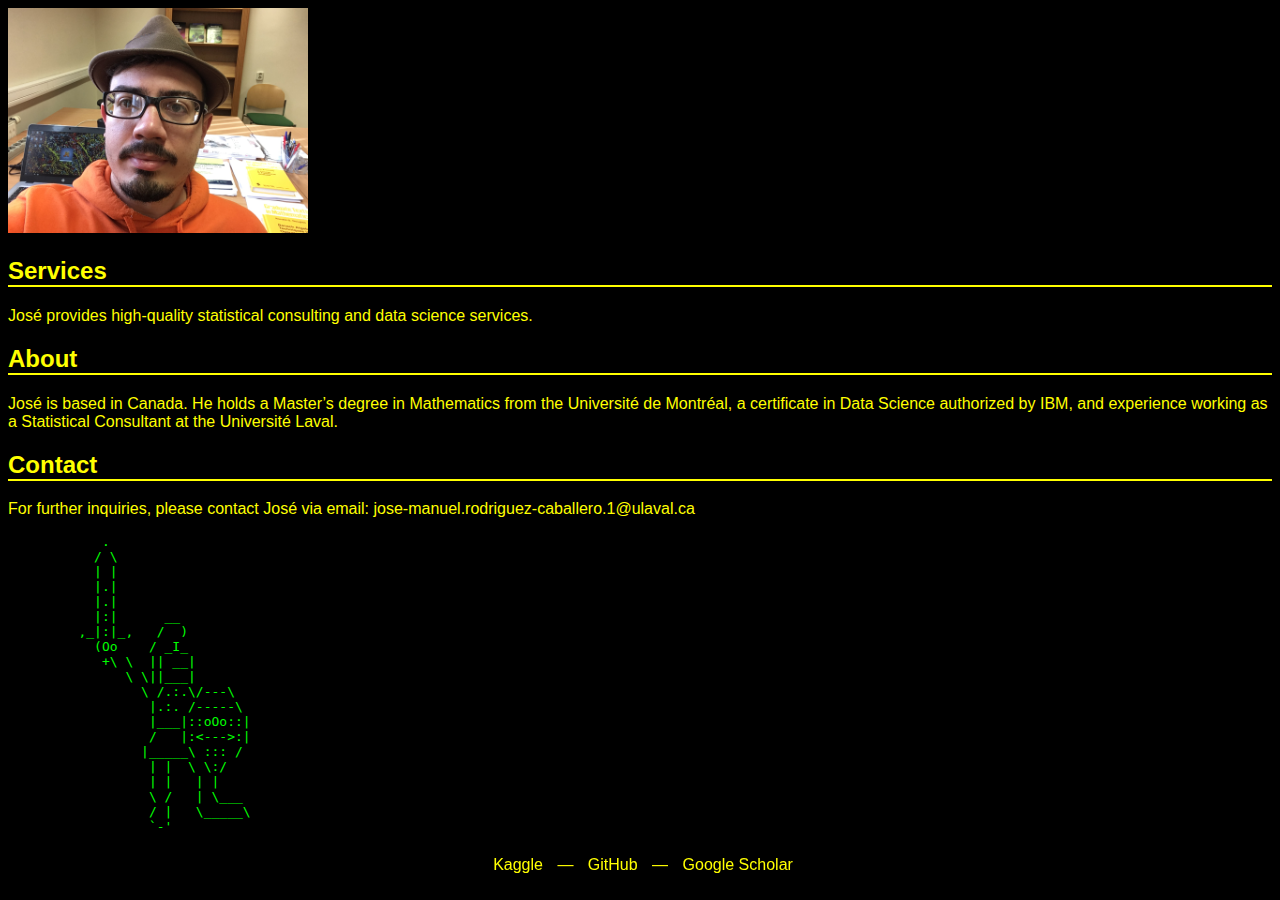
==== index.html @ 4747e4dd "simple personal website" ====
<!DOCTYPE html>
<html lang="en">
<head>
    <meta charset="UTF-8">
    <meta name="viewport" content="width=device-width, initial-scale=1.0">
    <title>José Manuel Rodríguez Caballero - Statistical Consultant & Data Scientist</title>
    <link rel="stylesheet" href="styles.css">
</head>
<body>
    <header>
        <img src="image.png"
        width="300" 
        height= auto
        alt="Picture of José Manuel Rodríguez Caballero">
    </header>

    <section id="services">
        <h2>Services</h2>
        <p>José provides high-quality statistical consulting and data science services.</p>
    </section>

    <section id="about">
        <h2>About</h2>
        <p>José is based in Canada. He holds a Master’s degree in Mathematics from the Université de Montréal, a certificate in Data Science authorized by IBM, and experience working as a Statistical Consultant at the Université Laval.</p>
    </section>

    <section id="contact">
        <h2>Contact</h2>
        <p>For further inquiries, please contact José via email: jose-manuel.rodriguez-caballero.1@ulaval.ca </p>
    </section>

    <section id="space">
        <pre class="green-art">
            .
           / \
           | |
           |.|
           |.|
           |:|      __
         ,_|:|_,   /  )
           (Oo    / _I_
            +\ \  || __|
               \ \||___|
                 \ /.:.\/---\
                  |.:. /-----\
                  |___|::oOo::|
                  /   |:<--->:|
                 |_____\ ::: /
                  | |  \ \:/
                  | |   | |
                  \ /   | \___
                  / |   \_____\ 
                  `-'
        </pre>
    </section>
    

    </section>

    <footer>
        <ul>
            <li><a href="https://www.kaggle.com/josemrcaballero">Kaggle</a></li>
            <li>—</li>
            <li><a href="https://github.com/josephcmac">GitHub</a></li>
            <li>—</li>
            <li><a href="https://scholar.google.ca/citations?hl=en&user=D8zDZ7IAAAAJ&view_op=list_works&sortby=pubdate">Google Scholar</a></li>
        </ul>
    </footer>
</body>
</html>
---- styles.css ----
body {
    background-color: black;
    color: yellow;
    font-family: Arial, sans-serif;
}

nav ul, footer ul {
    list-style-type: none;
    padding: 0;
}

nav ul li, footer ul li {
    display: inline;
    margin-right: 10px;
}

a {
    color: yellow;
    text-decoration: none;
}

a:hover {
    text-decoration: underline;
}

h2 {
    border-bottom: 2px solid yellow;
}

footer {
    position: fixed;
    bottom: 0;
    width: 100%;
    text-align: center;
    padding: 10px 0;
}

.green-art {
    color: lime;
}
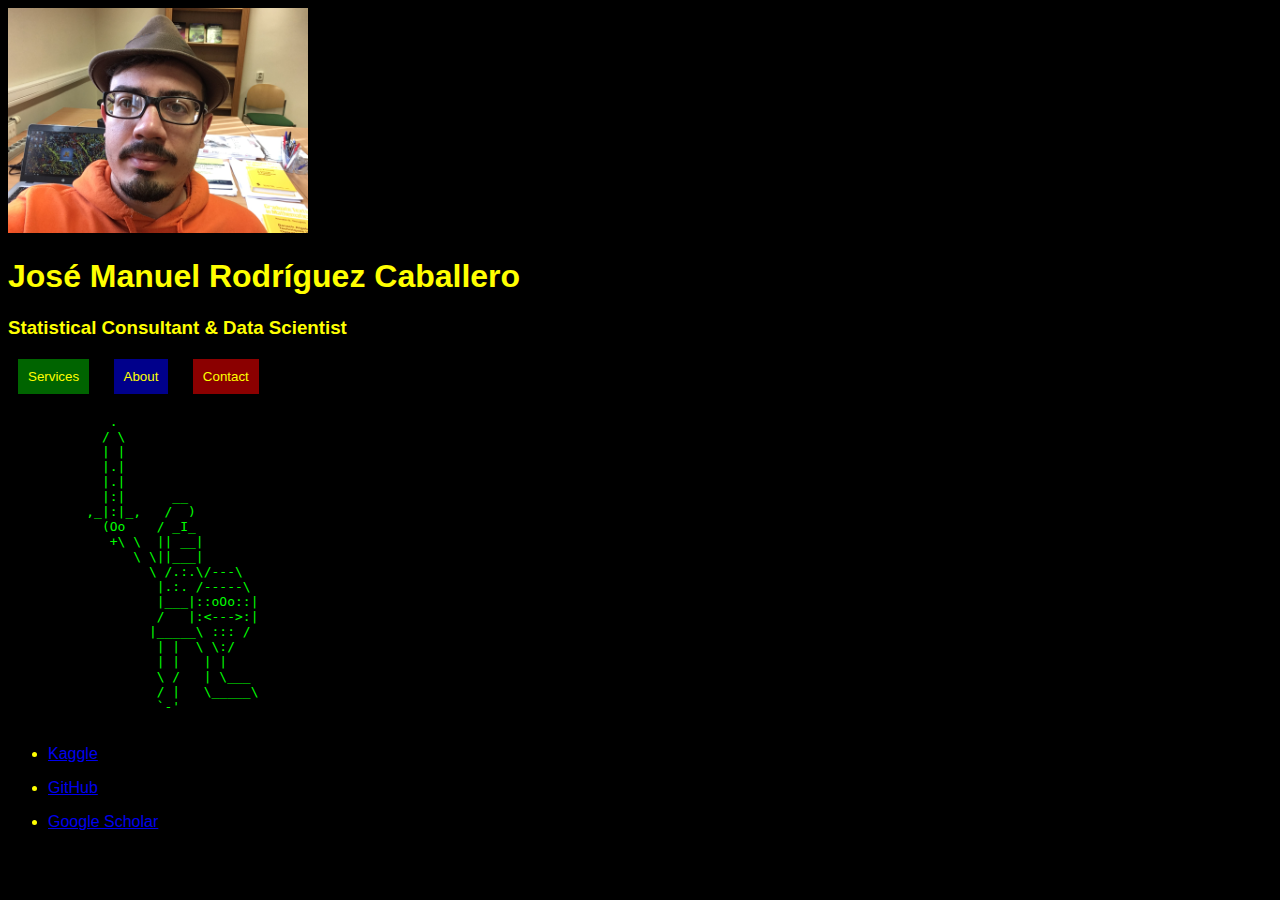
==== commit bb0a0eb4: "update" ====
--- a/index.html
+++ b/index.html
@@ -8,63 +8,71 @@
 </head>
 <body>
     <header>
-        <img src="image.png"
-        width="300" 
-        height= auto
-        alt="Picture of José Manuel Rodríguez Caballero">
+        <div id="title-container">
+            <img src="image.png" width="300" alt="Picture of José Manuel Rodríguez Caballero">
+            <h1>José Manuel Rodríguez Caballero</h1>
+            <h3>Statistical Consultant & Data Scientist</h3>
+            <div id="buttons">
+                <button id="servicesBtn" class="infoBtn">Services</button>
+                <button id="aboutBtn" class="infoBtn">About</button>
+                <button id="contactBtn" class="infoBtn">Contact</button>
+            </div>
+        </div>
     </header>
 
-    <section id="services">
-        <h2>Services</h2>
-        <p>José provides high-quality statistical consulting and data science services.</p>
-    </section>
+    <main>
+        <section id="services" class="infoSection" style="display: none;">
+            <p>José provides high-quality statistical consulting and data science services.</p>
+        </section>
 
-    <section id="about">
-        <h2>About</h2>
-        <p>José is based in Canada. He holds a Master’s degree in Mathematics from the Université de Montréal, a certificate in Data Science authorized by IBM, and experience working as a Statistical Consultant at the Université Laval.</p>
-    </section>
+        <section id="about" class="infoSection" style="display: none;">
+            <p>José is based in Canada. He holds a Master's degree in Mathematics from the Université de Montréal, a certificate in Data Science authorized by IBM, and experience working as a Statistical Consultant at the Université Laval.</p>
+        </section>
 
-    <section id="contact">
-        <h2>Contact</h2>
-        <p>For further inquiries, please contact José via email: jose-manuel.rodriguez-caballero.1@ulaval.ca </p>
-    </section>
+        <section id="contact" class="infoSection" style="display: none;">
+            <p>For further inquiries, please contact José via email: jose-manuel.rodriguez-caballero.1@ulaval.ca </p>
+        </section>
+    </main>
 
     <section id="space">
         <pre class="green-art">
-            .
-           / \
-           | |
-           |.|
-           |.|
-           |:|      __
-         ,_|:|_,   /  )
-           (Oo    / _I_
-            +\ \  || __|
-               \ \||___|
-                 \ /.:.\/---\
-                  |.:. /-----\
-                  |___|::oOo::|
-                  /   |:<--->:|
-                 |_____\ ::: /
-                  | |  \ \:/
-                  | |   | |
-                  \ /   | \___
-                  / |   \_____\ 
-                  `-'
+             .
+            / \
+            | |
+            |.|
+            |.|
+            |:|      __
+          ,_|:|_,   /  )
+            (Oo    / _I_
+             +\ \  || __|
+                \ \||___|
+                  \ /.:.\/---\
+                   |.:. /-----\
+                   |___|::oOo::|
+                   /   |:<--->:|
+                  |_____\ ::: /
+                   | |  \ \:/
+                   | |   | |
+                   \ /   | \___
+                   / |   \_____\ 
+                   `-'
         </pre>
-    </section>
-    
-
     </section>
 
     <footer>
         <ul>
             <li><a href="https://www.kaggle.com/josemrcaballero">Kaggle</a></li>
-            <li>—</li>
+            <p>
+
+            </p>
             <li><a href="https://github.com/josephcmac">GitHub</a></li>
-            <li>—</li>
+            <p>
+
+            </p>            
             <li><a href="https://scholar.google.ca/citations?hl=en&user=D8zDZ7IAAAAJ&view_op=list_works&sortby=pubdate">Google Scholar</a></li>
         </ul>
     </footer>
+
+<script src="script.js"></script>
 </body>
-</html>
+</html>--- a/styles.css
+++ b/styles.css
@@ -4,35 +4,33 @@
     font-family: Arial, sans-serif;
 }
 
-nav ul, footer ul {
-    list-style-type: none;
-    padding: 0;
+#buttons {
+    margin: 20px 0;
 }
 
-nav ul li, footer ul li {
-    display: inline;
-    margin-right: 10px;
+.infoBtn {
+    margin: 0 10px;
+    padding: 10px;
+    color: yellow;
+    background-color: darkgray;
+    border: none;
+    cursor: pointer;
 }
 
-a {
-    color: yellow;
-    text-decoration: none;
+#servicesBtn {
+    background-color: darkgreen;
 }
 
-a:hover {
-    text-decoration: underline;
+#aboutBtn {
+    background-color: darkblue;
 }
 
-h2 {
-    border-bottom: 2px solid yellow;
+#contactBtn {
+    background-color: darkred;
 }
 
-footer {
-    position: fixed;
-    bottom: 0;
-    width: 100%;
-    text-align: center;
-    padding: 10px 0;
+.infoSection {
+    display: none;
 }
 
 .green-art {
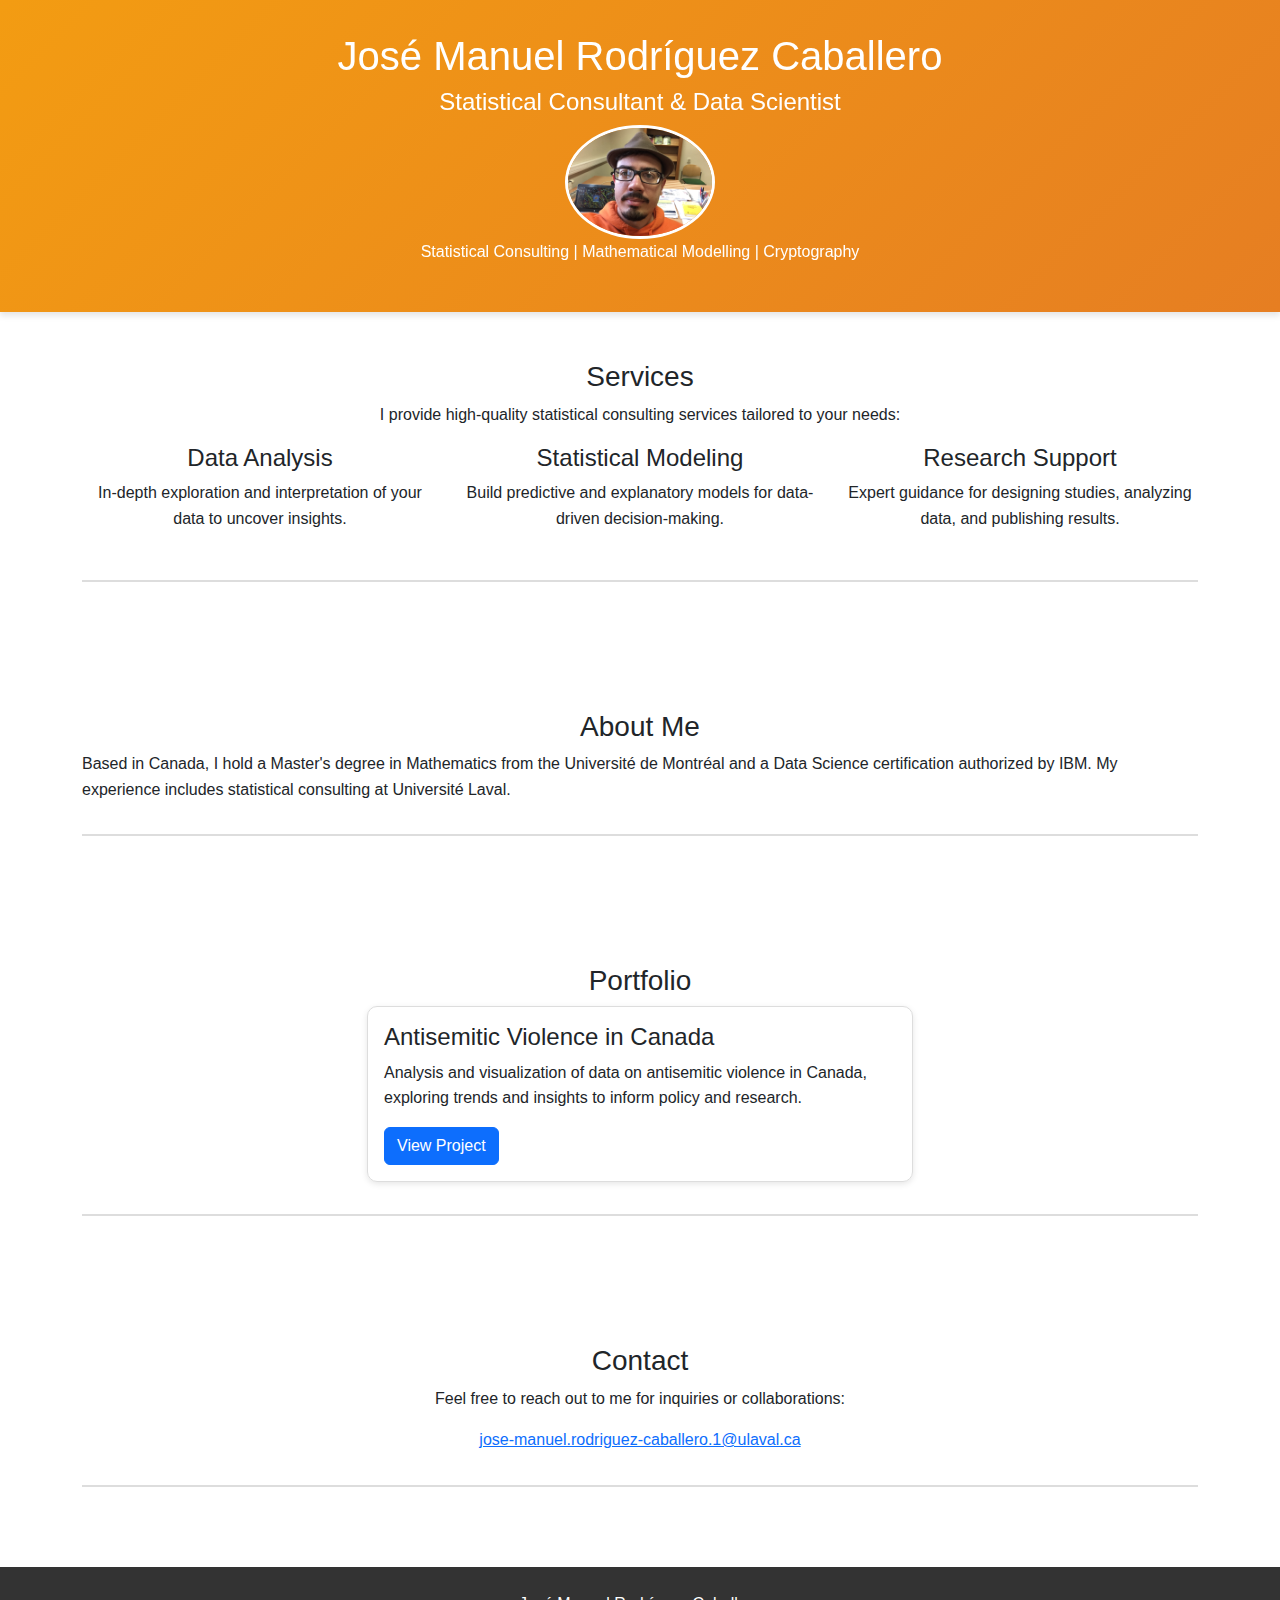
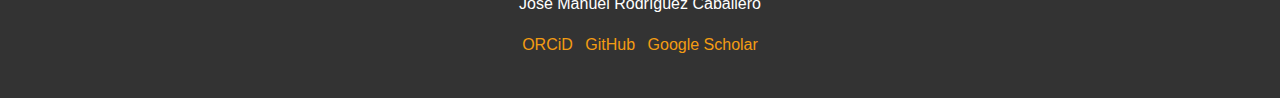
==== commit 72138ce1: "update" ====
--- a/index.html
+++ b/index.html
@@ -1,78 +1,96 @@
 <!DOCTYPE html>
 <html lang="en">
 <head>
-    <meta charset="UTF-8">
-    <meta name="viewport" content="width=device-width, initial-scale=1.0">
-    <title>José Manuel Rodríguez Caballero - Statistical Consultant & Data Scientist</title>
-    <link rel="stylesheet" href="styles.css">
+  <meta charset="UTF-8">
+  <meta name="viewport" content="width=device-width, initial-scale=1.0">
+  <title>José Manuel Rodríguez Caballero - Data Scientist Portfolio</title>
+  <!-- Link Bootstrap CSS -->
+  <link rel="stylesheet" href="https://cdn.jsdelivr.net/npm/bootstrap@5.3.2/dist/css/bootstrap.min.css">
+  <!-- Link Custom CSS -->
+  <link rel="stylesheet" href="styles.css">
 </head>
 <body>
-    <header>
-        <div id="title-container">
-            <img src="image.png" width="300" alt="Picture of José Manuel Rodríguez Caballero">
-            <h1>José Manuel Rodríguez Caballero</h1>
-            <h3>Statistical Consultant & Data Scientist</h3>
-            <div id="buttons">
-                <button id="servicesBtn" class="infoBtn">Services</button>
-                <button id="aboutBtn" class="infoBtn">About</button>
-                <button id="contactBtn" class="infoBtn">Contact</button>
-            </div>
+
+  <!-- Header Section -->
+  <header>
+    <h1>José Manuel Rodríguez Caballero</h1>
+    <h2>Statistical Consultant & Data Scientist</h2>
+    <div class="hero-img">
+      <img src="pictures/jose1.png" alt="Picture of José Manuel Rodríguez Caballero">
+    </div>
+    <p>Statistical Consulting | Mathematical Modelling | Cryptography</p>
+  </header>
+
+  <!-- Services Section -->
+  <section class="container">
+    <h3 class="text-center">Services</h3>
+    <p class="text-center">I provide high-quality statistical consulting services tailored to your needs:</p>
+    <div class="row text-center">
+      <div class="col-md-4">
+        <h4>Data Analysis</h4>
+        <p>In-depth exploration and interpretation of your data to uncover insights.</p>
+      </div>
+      <div class="col-md-4">
+        <h4>Statistical Modeling</h4>
+        <p>Build predictive and explanatory models for data-driven decision-making.</p>
+      </div>
+      <div class="col-md-4">
+        <h4>Research Support</h4>
+        <p>Expert guidance for designing studies, analyzing data, and publishing results.</p>
+      </div>
+    </div>
+    <div class="divider"></div>
+  </section>
+
+  <!-- About Section -->
+  <section class="container">
+    <h3 class="text-center">About Me</h3>
+    <p>Based in Canada, I hold a Master's degree in Mathematics from the Université de Montréal and a Data Science certification authorized by IBM. My experience includes statistical consulting at Université Laval.</p>
+    <div class="divider"></div>
+  </section>
+
+  <!-- Portfolio Section -->
+  <section class="container">
+    <h3 class="text-center">Portfolio</h3>
+    <div class="row justify-content-center">
+      <div class="col-md-6">
+        <div class="portfolio-card">
+          <h4>Antisemitic Violence in Canada</h4>
+          <p>Analysis and visualization of data on antisemitic violence in Canada, exploring trends and insights to inform policy and research.</p>
+          <a href="antisemitic_violence_canada.html" target="_blank" class="btn btn-primary">View Project</a>
         </div>
-    </header>
+      </div>
+    </div>
+    <div class="divider"></div>
+  </section>
 
-    <main>
-        <section id="services" class="infoSection" style="display: none;">
-            <p>José provides high-quality statistical consulting and data science services.</p>
-        </section>
+  <!-- Contact Section -->
+  <section class="container">
+    <h3 class="text-center">Contact</h3>
+    <p class="text-center">Feel free to reach out to me for inquiries or collaborations:</p>
+    <p class="text-center">
+      <a href="mailto:jose-manuel.rodriguez-caballero.1@ulaval.ca">jose-manuel.rodriguez-caballero.1@ulaval.ca</a>
+    </p>
+    <div class="divider"></div>
+  </section>
 
-        <section id="about" class="infoSection" style="display: none;">
-            <p>José is based in Canada. He holds a Master's degree in Mathematics from the Université de Montréal, a certificate in Data Science authorized by IBM, and experience working as a Statistical Consultant at the Université Laval.</p>
-        </section>
+  <!-- Footer Section -->
+  <footer>
+    <p>José Manuel Rodríguez Caballero</p>
+    <ul class="list-inline">
+      <li class="list-inline-item"><a href="https://orcid.org/0000-0002-3100-1722" target="_blank">ORCiD</a></li>
+      <li class="list-inline-item"><a href="https://github.com/josephcmac" target="_blank">GitHub</a></li>
+      <li class="list-inline-item"><a href="https://scholar.google.ca/citations?hl=en&user=D8zDZ7IAAAAJ&view_op=list_works&sortby=pubdate" target="_blank">Google Scholar</a></li>
+    </ul>
+  </footer>
 
-        <section id="contact" class="infoSection" style="display: none;">
-            <p>For further inquiries, please contact José via email: jose-manuel.rodriguez-caballero.1@ulaval.ca </p>
-        </section>
-    </main>
+  <!-- Scroll to Top Button -->
+  <button class="scroll-top" id="scrollTopBtn">↑</button>
 
-    <section id="space">
-        <pre class="green-art">
-             .
-            / \
-            | |
-            |.|
-            |.|
-            |:|      __
-          ,_|:|_,   /  )
-            (Oo    / _I_
-             +\ \  || __|
-                \ \||___|
-                  \ /.:.\/---\
-                   |.:. /-----\
-                   |___|::oOo::|
-                   /   |:<--->:|
-                  |_____\ ::: /
-                   | |  \ \:/
-                   | |   | |
-                   \ /   | \___
-                   / |   \_____\ 
-                   `-'
-        </pre>
-    </section>
+  <!-- Link Bootstrap JS -->
+  <script src="https://cdn.jsdelivr.net/npm/bootstrap@5.3.2/dist/js/bootstrap.bundle.min.js"></script>
+  <!-- Link Custom JavaScript -->
+  <script src="scripts.js"></script>
+</body>
+</html>
 
-    <footer>
-        <ul>
-            <li><a href="https://www.kaggle.com/josemrcaballero">Kaggle</a></li>
-            <p>
-
-            </p>
-            <li><a href="https://github.com/josephcmac">GitHub</a></li>
-            <p>
-
-            </p>            
-            <li><a href="https://scholar.google.ca/citations?hl=en&user=D8zDZ7IAAAAJ&view_op=list_works&sortby=pubdate">Google Scholar</a></li>
-        </ul>
-    </footer>
-
-<script src="script.js"></script>
-</body>
-</html>--- a/styles.css
+++ b/styles.css
@@ -1,38 +1,99 @@
+/* General Styling */
 body {
-    background-color: black;
-    color: yellow;
-    font-family: Arial, sans-serif;
+  font-family: 'Arial', sans-serif;
+  line-height: 1.6;
+  margin: 0;
+  padding: 0;
 }
 
-#buttons {
-    margin: 20px 0;
+/* Header Section */
+header {
+  text-align: center;
+  padding: 2rem 1rem;
+  background: linear-gradient(135deg, #f39c12, #e67e22);
+  color: #fff;
+  position: sticky;
+  top: 0;
+  z-index: 1000;
+  box-shadow: 0 4px 6px rgba(0, 0, 0, 0.1);
 }
 
-.infoBtn {
-    margin: 0 10px;
-    padding: 10px;
-    color: yellow;
-    background-color: darkgray;
-    border: none;
-    cursor: pointer;
+header h1 {
+  font-size: 2.5rem;
 }
 
-#servicesBtn {
-    background-color: darkgreen;
+header h2 {
+  font-size: 1.5rem;
+  font-weight: lighter;
 }
 
-#aboutBtn {
-    background-color: darkblue;
+.hero-img img {
+  border-radius: 50%;
+  width: 150px;
+  border: 3px solid #fff;
 }
 
-#contactBtn {
-    background-color: darkred;
+/* Section Styling */
+section {
+  padding: 3rem 1rem;
 }
 
-.infoSection {
-    display: none;
+.divider {
+  height: 2px;
+  background: #ddd;
+  margin: 2rem 0;
 }
 
-.green-art {
-    color: lime;
+.text-center {
+  text-align: center;
 }
+
+/* Portfolio Section */
+.portfolio-card {
+  border: 1px solid #ddd;
+  border-radius: 10px;
+  padding: 1rem;
+  box-shadow: 0 2px 6px rgba(0, 0, 0, 0.1);
+  transition: transform 0.3s;
+}
+
+.portfolio-card:hover {
+  transform: scale(1.05);
+}
+
+/* Footer Styling */
+footer {
+  background: #333;
+  color: #fff;
+  padding: 1.5rem 1rem;
+  text-align: center;
+}
+
+footer a {
+  color: #f39c12;
+  text-decoration: none;
+}
+
+footer a:hover {
+  text-decoration: underline;
+}
+
+/* Scroll to Top Button */
+.scroll-top {
+  position: fixed;
+  bottom: 2rem;
+  right: 2rem;
+  background: #f39c12;
+  color: #fff;
+  border: none;
+  border-radius: 50%;
+  padding: 0.5rem 0.75rem;
+  box-shadow: 0 4px 6px rgba(0, 0, 0, 0.1);
+  cursor: pointer;
+  display: none;
+}
+
+.scroll-top:hover {
+  background: #e67e22;
+}
+
